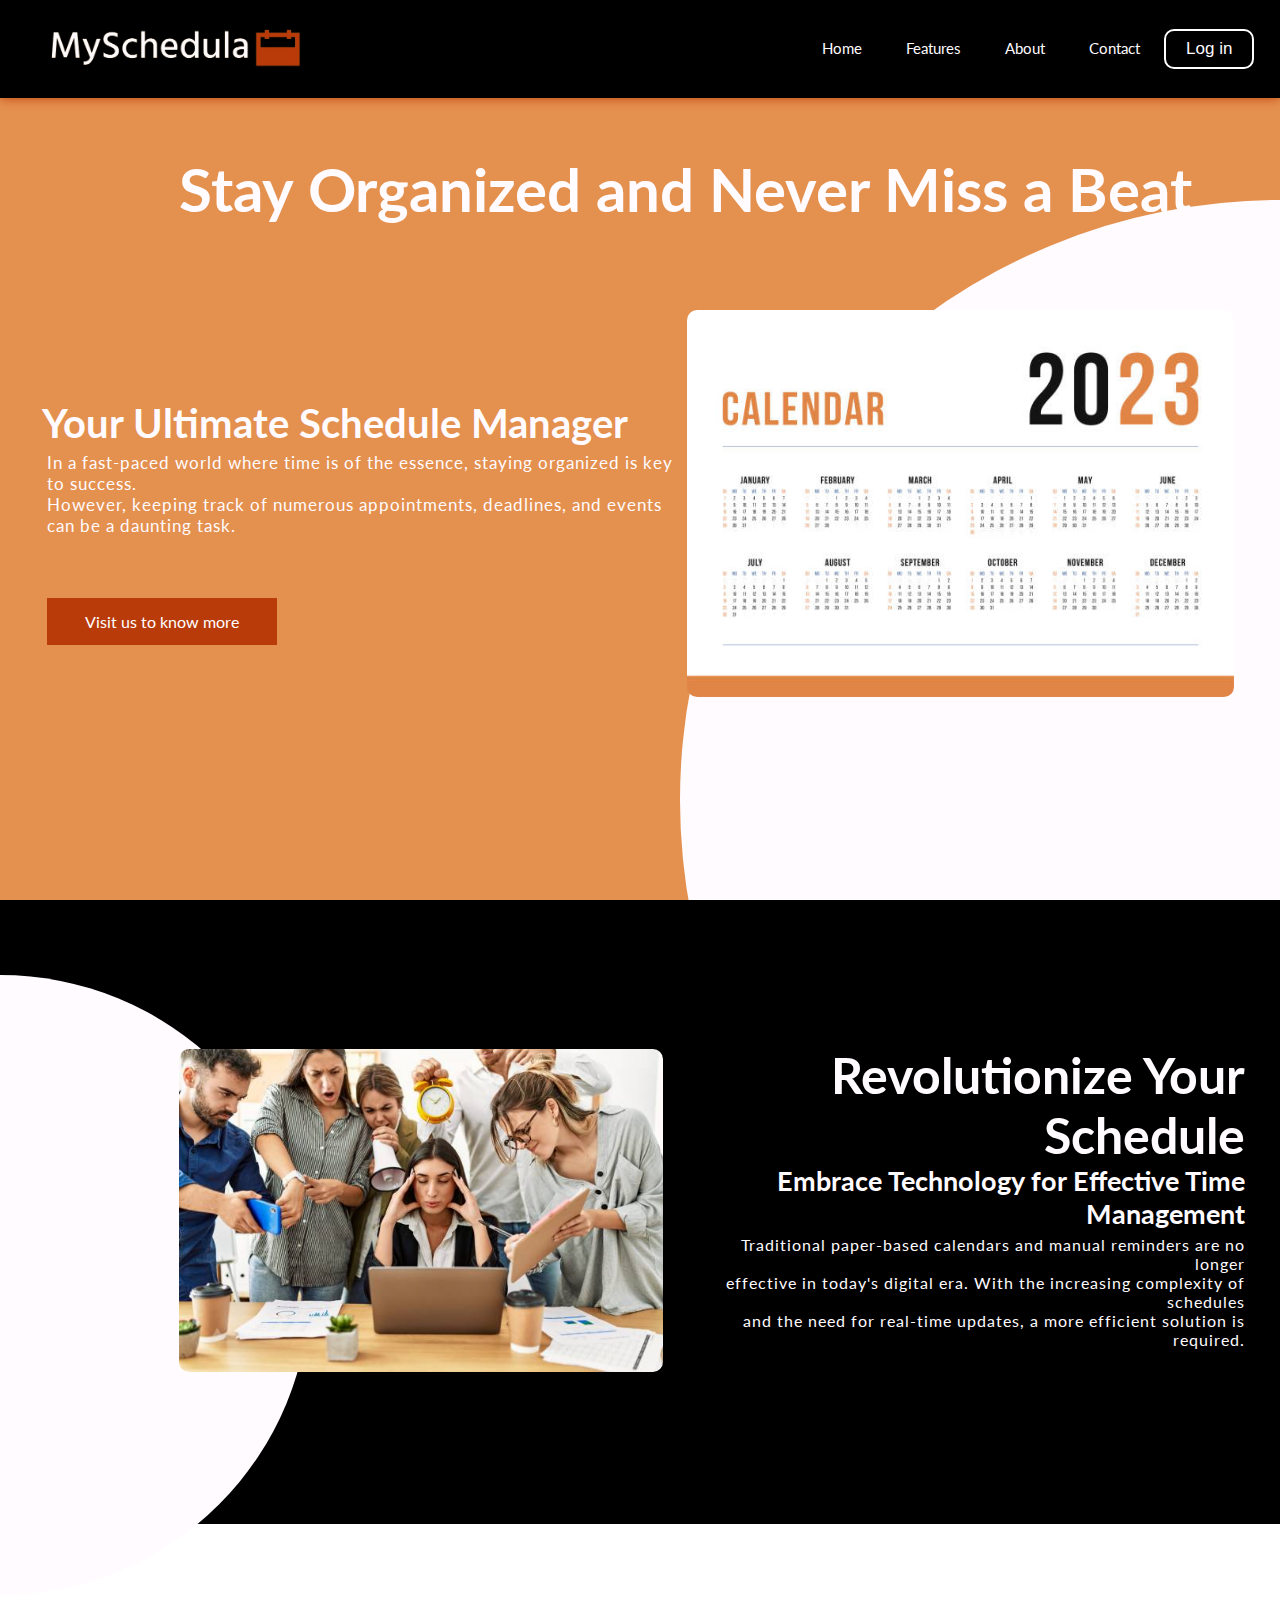
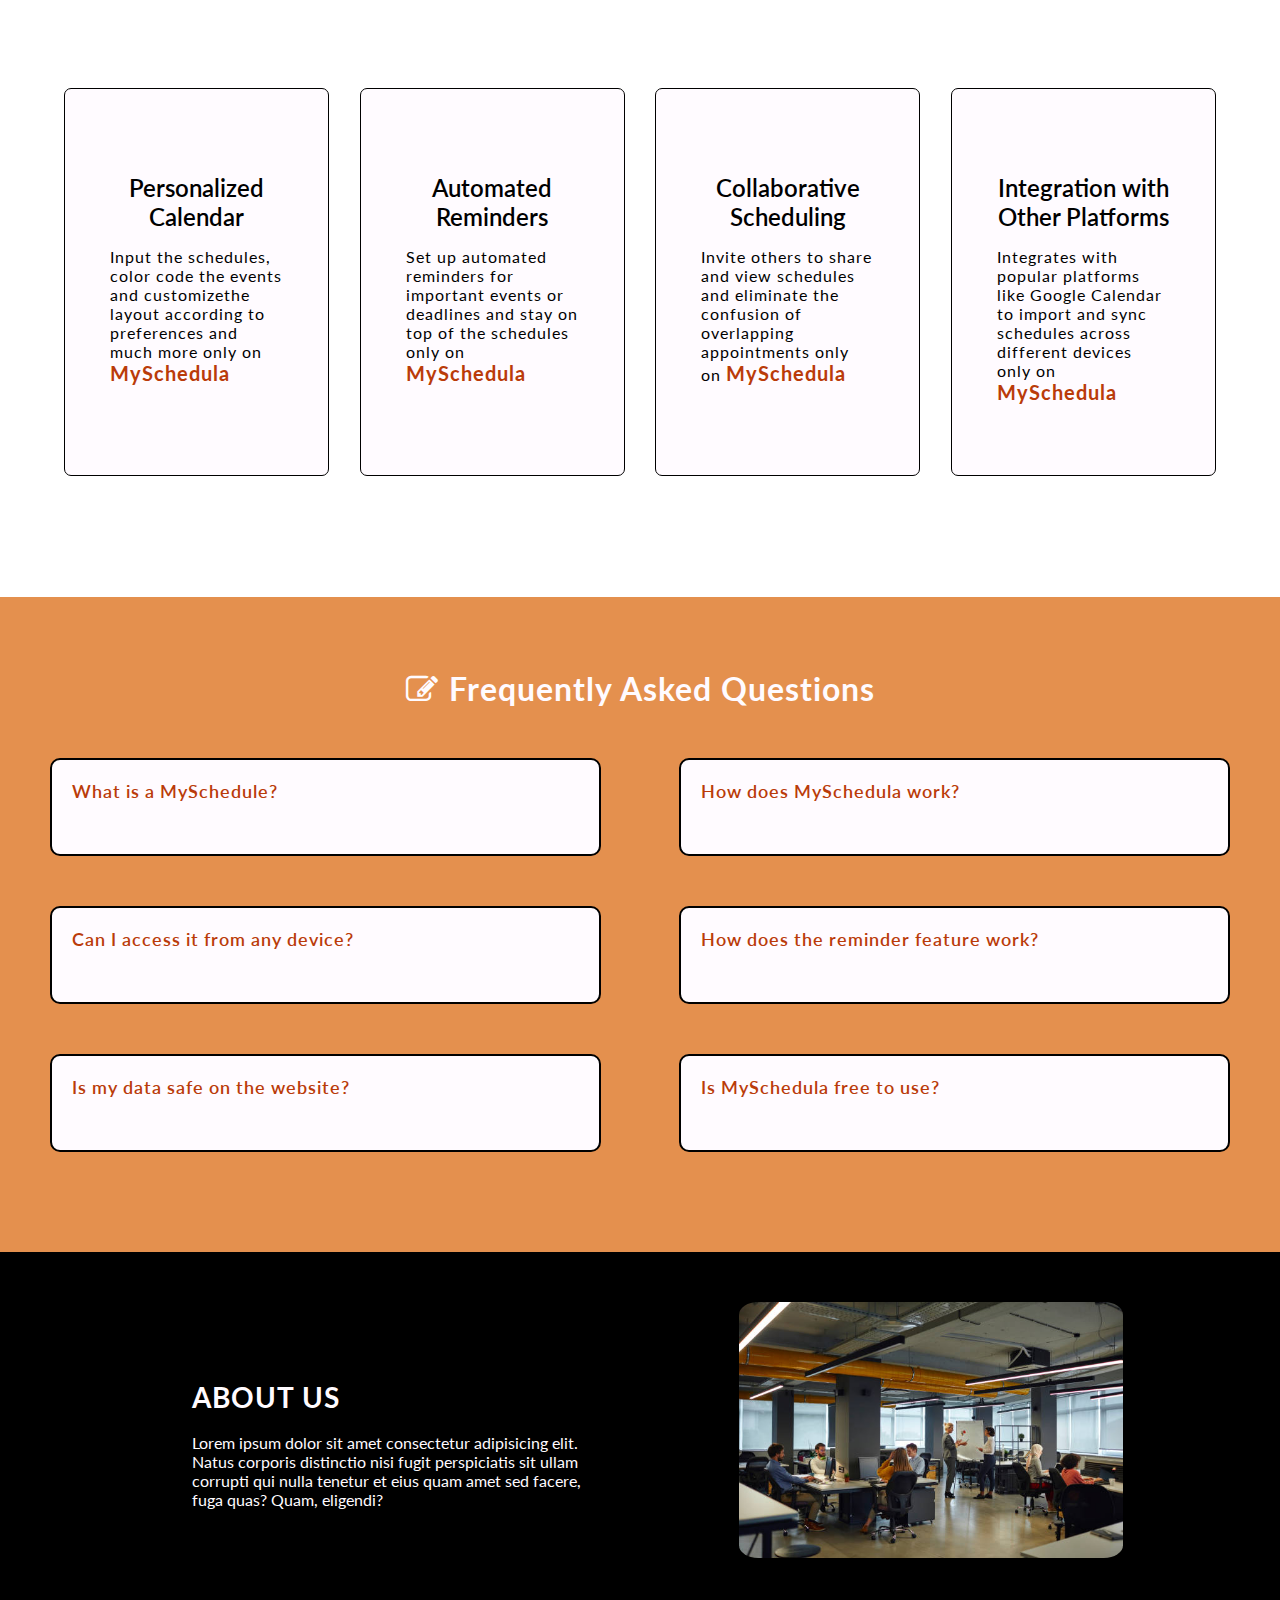
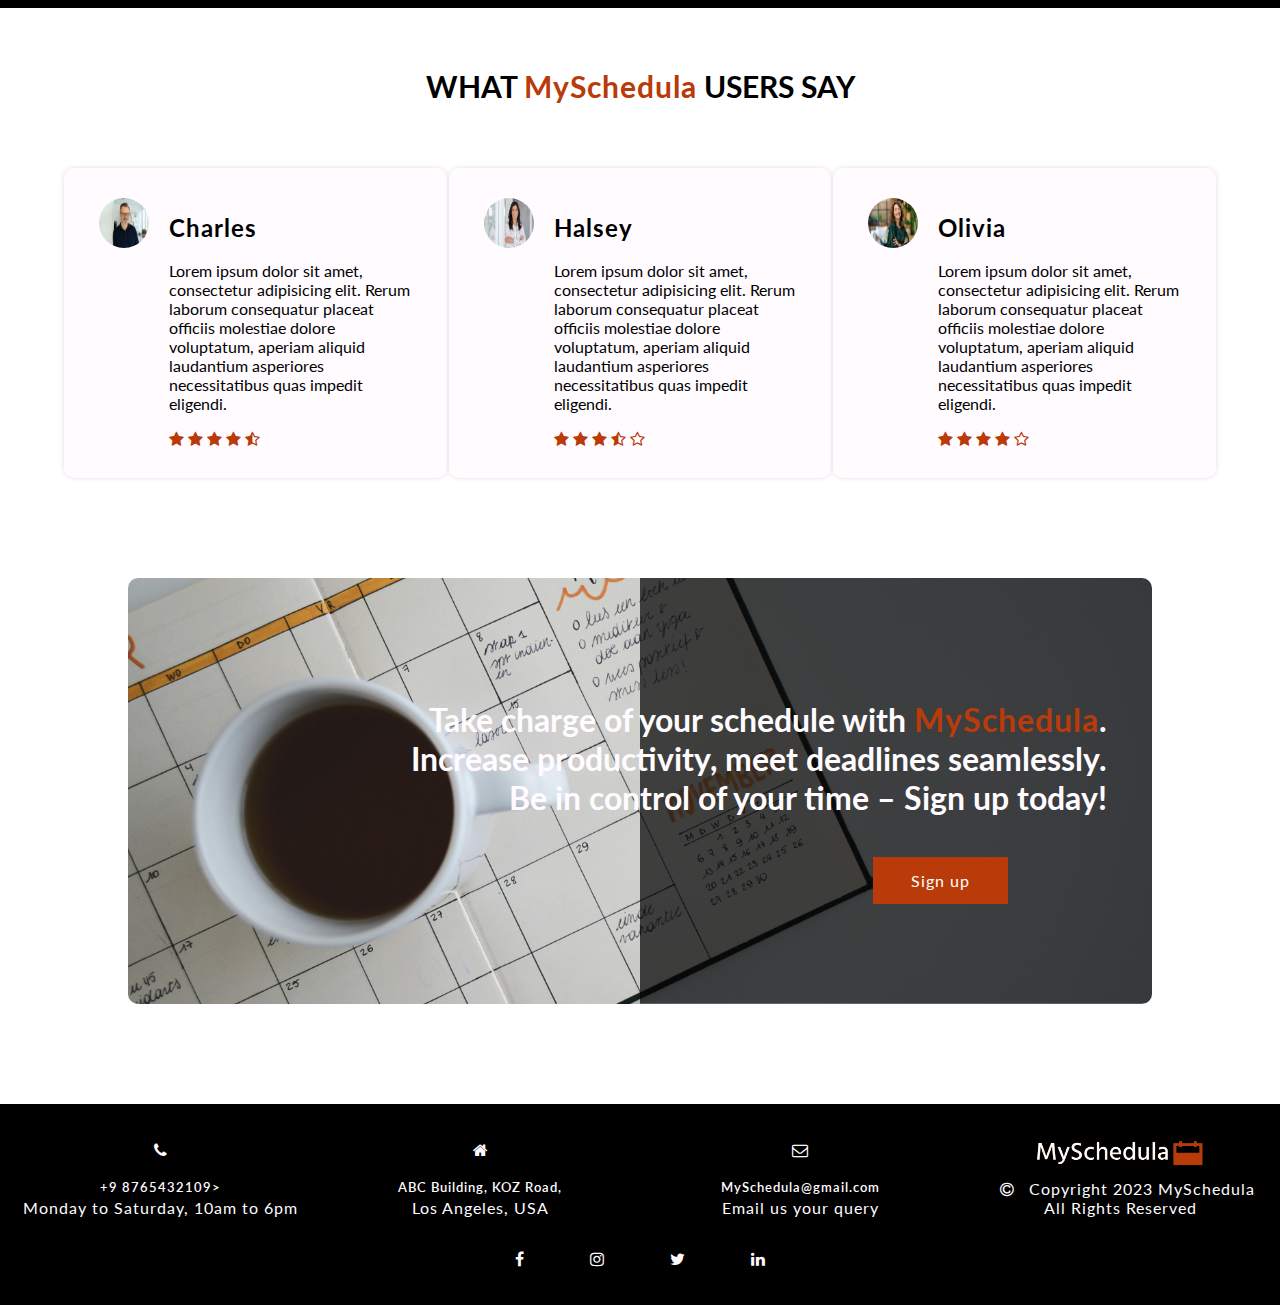
==== Task1/index.html @ 5ff6582a "Add new Files" ====
<!DOCTYPE html>
<html lang="en">

<head>
  <meta charset="UTF-8">
  <meta name="viewport" content="width=device-width, initial-scale=1.0">
  <title>My Schedula</title>
  <link rel="icon" href="/Task1/Images/logo.png" type="image/icon type">
  <link rel="stylesheet" href="style.css">
  <link rel="preconnect" href="https://fonts.googleapis.com">
  <link rel="preconnect" href="https://fonts.gstatic.com" crossorigin>
  <link href="https://fonts.googleapis.com/css2?family=Lato:wght@100;300;400;700&display=swap" rel="stylesheet">
  <link rel="stylesheet" href="https://cdnjs.cloudflare.com/ajax/libs/font-awesome/4.7.0/css/font-awesome.min.css">
</head>

<body>
  <!----HEADER---->
  <section class="header">
    <div class="circle"></div>
    <nav>
      <a href=""><img src="/Task1/Images/LogoName.png" alt="LogoName"></a>
      <div class="menu-bar" id="navLinks">
        <i class="fa fa-times" onclick="hideMenu()"></i>
        <ul>
          <li><a href="">Home</a></li>
          <li><a href="">Features</a></li>
          <li><a href="">About</a></li>
          <li><a href="">Contact</a></li>
          <button class="login">Log in</button>
        </ul>
      </div>
      <i class="fa fa-bars" onclick="showMenu()"></i>
    </nav>

    <!----INTRO---->
    <div class="tagline">
      <h1>Stay Organized and Never Miss a Beat</h1>
      <div class="intro-row">
        <div class="intro-col">
          <h3>Your Ultimate Schedule Manager</h3>
          <p>In a fast-paced world where time is of the essence, staying organized is key to success.
            <br>However, keeping track of numerous appointments, deadlines, and events can be a daunting task.
          </p>
          <a href="" class="main-btn">Visit us to know more</a>
        </div>
        <div class="intro-col">
          <img src="/Task1/Images/calender.jpg" alt="calender">
        </div>
      </div>
    </div>
  </section>

  <!----PROBLEM---->
  <section class="problem">
    <div class="circle1"></div>
    <div class="pro-row">
      <div class="pro-col">
        <img src="/Task1/Images/problem.jpg" alt="problem">
      </div>
      <div class="pro-col">
        <h1>Revolutionize Your Schedule</h1>
        <h3>Embrace Technology for Effective Time Management</h3>
        <p>Traditional paper-based calendars and manual reminders are no longer <br> effective in today's digital era.
          With the increasing complexity of schedules <br> and the need for real-time updates, a more efficient solution
          is required.
        </p>
      </div>
    </div>
  </section>

  <!----SOLUTION---->
  <section class="solution">
    <div class="row">
      <div class="solution-col">
        <i class="fa fa-calendar"></i>
        <h2>
          Personalized Calendar
        </h2>
        <p>
          Input the schedules, color code the events and customizethe layout according to preferences and much more only
          on <span>MySchedula</span>
        </p>
      </div>
      <div class="solution-col">
        <i class="fa fa-bell-o"></i>
        <h2>
          Automated Reminders
        </h2>
        <p>Set up automated reminders for important events or deadlines and stay on top of the schedules only on
          <span>MySchedula</span>
        </p>
      </div>
      <div class="solution-col">
        <i class="fa fa-share-alt"></i>
        <h2>
          Collaborative Scheduling
        </h2>
        <p>Invite others to share and view schedules and eliminate the confusion of overlapping appointments only on
          <span>MySchedula</span>
        </p>
      </div>
      <div class="solution-col">
        <i class="fa fa-google"></i>
        <h2>
          Integration with Other Platforms
        </h2>
        <p>Integrates with popular platforms like Google Calendar to import and sync schedules across different devices
          only on <span>MySchedula</span>
        </p>
      </div>
    </div>
  </section>

  <!----FAQ---->
  <section class="faq">
    <h1><i class="fa fa-pencil-square-o"></i>Frequently Asked Questions</h1>
    <div class="faq-row">
      <div class="faq-col">
        <label for="first">What is a MySchedule?</label>
        <input type="radio" name="faq" id="first">
        <p>A MySchedula is an online platform that helps <br> you create and manage schedules for various <br> activities or events. It allows you to input important details, <br> like date, time, and description, and <br> keeps track of all your upcoming schedules.
        </p>
      </div>
      <div class="faq-col">
        <label for="second">How does MySchedula work?</label>
        <input type="radio" name="faq" id="second">
        <p>MySchedula provides a user-friendly interface where you can easily create and organize your schedules. Simply input the necessary information for each activity or event, and the website will store and display them in a convenient calendar format. It also offers reminders, notifying you in advance of upcoming schedules.
        </p>
      </div>
    </div>
    <div class="faq-row">
      <div class="faq-col">
        <label for="third">Can I access it from any device?</label>
        <input type="radio" name="faq" id="third">
        <p>Yes, it is designed to be accessible from desktop computers, laptops, tablets, and smartphones. You can access your schedules and make changes anytime, anywhere, as long as you have an internet connection.
        </p>
      </div>
      <div class="faq-col">
        <label for="fourth">How does the reminder feature work?</label>
        <input type="radio" name="faq" id="fourth">
        <p>Once you set a schedule and enable the reminder feature, it will send you notifications (e.g., via email or push notification) to remind you before the scheduled activity or event. You can customize the timing of these reminders to suit your needs.
        </p>
      </div>
    </div>
    <div class="faq-row">
      <div class="faq-col">
        <label for="fivth">Is my data safe on the website?</label>
        <input type="radio" name="faq" id="fivth">
        <p>We take data privacy and security seriously. Our website uses industry-standard encryption protocols to ensure that your information is protected. We do not share or sell your data to third parties, and you have full control over your schedules and account settings.
        </p>
      </div>
      <div class="faq-col">
        <label for="sixth">Is MySchedula free to use?</label>
        <input type="radio" name="faq" id="sixth">
        <p>MySchedula offers both free and premium plans. The free version provides basic scheduling features, while the premium plan offers additional functionalities, such as advanced reminders, integrations with other tools, and priority customer support.
        </p>
      </div>
    </div>
  </section>

  <!----ABOUT US---->
  <section class="about">
    <div class="content">
    <h1>ABOUT US</h1>
    <p>
      Lorem ipsum dolor sit amet consectetur adipisicing elit. <br>Natus corporis distinctio nisi fugit perspiciatis sit ullam <br> corrupti qui nulla tenetur et eius quam amet sed facere,<br> fuga quas? Quam, eligendi?
    </p>
  </div>
    <img src="/Task1/Images/about.jpg" alt="about">
  </section>

<!----TESTIMONIALS---->
  <section class="testimonials">
    <h1>WHAT <span>MySchedula</span> USERS SAY</h1>
    <div class="row">
      <div class="testimonial-col">
        <img src="/Task1/Images/person3.jpg" alt="person3">
        <div>
          <h2>Charles</h2>
          <p>Lorem ipsum dolor sit amet, consectetur adipisicing elit.
            Rerum laborum consequatur placeat officiis molestiae dolore voluptatum, aperiam aliquid laudantium
            asperiores necessitatibus quas impedit eligendi.</p>
          <i class="fa fa-star"></i>
          <i class="fa fa-star"></i>
          <i class="fa fa-star"></i>
          <i class="fa fa-star"></i>
          <i class="fa fa-star-half-o"></i>
        </div>
      </div>
      <div class="testimonial-col">
        <img src="/Task1/Images/person2.jpg" alt="person2">
        <div>
          <h2>Halsey</h2>
          <p>Lorem ipsum dolor sit amet, consectetur adipisicing elit. 
            Rerum laborum consequatur placeat officiis molestiae dolore voluptatum, aperiam aliquid laudantium
            asperiores necessitatibus quas impedit eligendi.</p>
          <i class="fa fa-star"></i>
          <i class="fa fa-star"></i>
          <i class="fa fa-star"></i>
          <i class="fa fa-star-half-o"></i>
          <i class="fa fa-star-o"></i>
        </div>
      </div>
      <div class="testimonial-col">
        <img src="/Task1/Images/person4.jpg" alt="person4">
        <div>
          <h2>Olivia</h2>
          <p>Lorem ipsum dolor sit amet, consectetur adipisicing elit. 
            Rerum laborum consequatur placeat officiis molestiae dolore voluptatum, aperiam aliquid laudantium
            asperiores necessitatibus quas impedit eligendi.</p>
          <i class="fa fa-star"></i>
          <i class="fa fa-star"></i>
          <i class="fa fa-star"></i>
          <i class="fa fa-star"></i>
          <i class="fa fa-star-o"></i>
        </div>
      </div>
    </div>
  </section>

 <!----CALL TO ACTION---->
  <section class="cta">
    <h1>Take charge of your schedule with <span>MySchedula</span>.<br>Increase productivity, meet deadlines seamlessly.<br>Be in control of your time – Sign up today!</h1>
    <a href="" class="cta-btn">Sign up</a>
  </section>

  <!----FOOTER---->
  <section class="footer">
    <div class="contact-row">
      <div class="contact-col">
        <i class="fa fa-phone"></i>
        <span>
          <h5>+9 8765432109></h5>
          <p>Monday to Saturday, 10am to 6pm</p>
        </span>
      </div>
      <div class="contact-col">
        <i class="fa fa-home"></i>
        <span>
          <h5>ABC Building, KOZ Road,</h5>
          <p>Los Angeles, USA</p>
        </span>
      </div>
      <div class="contact-col">
        <i class="fa fa-envelope-o"></i>
        <span>
          <h5>MySchedula@gmail.com</h5>
          <p>Email us your query</p>
        </span>
      </div>
      <div class="contact-col">
        <img src="/Task1/Images/LogoName.png" alt="LogoName">
        <p class="copyright"><i class="fa fa-copyright"></i>Copyright 2023 MySchedula <br>All Rights Reserved</p>
      </div>
    </div>
    <i class="fa fa-facebook"></i>
    <i class="fa fa-instagram"></i>
    <i class="fa fa-twitter"></i>
    <i class="fa fa-linkedin"></i>
  </section>

<!----DIMENTION---->
  <script>
    var navLinks = document.getElementById("navLinks");
    function showMenu() {
      navLinks.style.right = "0";
    }
    function hideMenu() {
      navLinks.style.right = "-200px";
    }
  </script>
</body>

</html>
---- Task1/style.css ----
body {
    max-width: 100%;
    margin: 0;
    padding: 0;
    font-family: 'Lato', sans-serif;
    box-sizing: border-box;
    overflow-x: hidden;
    cursor: default;
}

/* -----HEADER----- */

.header {
    min-height: 100vh;
    width: 100%;
    background-color: #e4904e;
    position: relative;
}

nav {
    display: flex;
    padding: 1% 2%;
    justify-content: space-between;
    align-items: center;
    background-color: #000000;
    box-shadow: 0 0 10px #BA3B0A;
}

nav img {
    width: 300px;
    margin-top: 3px;
}

.menu-bar {
    flex: 1;
    text-align: right;
}

.menu-bar ul li {
    list-style: none;
    display: inline-block;
    padding: 8px 20px;
    position: relative;
}

.menu-bar ul li a {
    color: #fffbff;
    text-decoration: none;
    font-size: 15px;
}

.menu-bar ul li::after {
    content: '';
    width: 0%;
    height: 2px;
    background: #BA3B0A;
    display: block;
    margin: auto;
    transition: 0.5s;
}

.menu-bar ul li:hover::after {
    width: 100%;
}

.login {
    background-color: transparent;
    border: 2px solid #fff;
    padding: 8px 20px;
    border-radius: 10px;
    color: #fffbff;
    font-size: 17px;
    transition: 0.5s;
}

.login:active {
    transform: scale(0.90);
}

.login:hover {
    color: #fffbff;
    background-color: #BA3B0A;
    border: 2px solid #000000;
}

/* -----INTRO----- */

.tagline {
    width: 100%;
    color: #fffbff;
    padding: 55px 45px;
    align-items: center;
}

.tagline h1 {
    margin: 0.1px;
    font-size: 60px;
    text-align: center;
}

.intro-row {
    position: relative;
    display: flex;
    justify-content: space-between;
    align-items: center;
}

.intro-col {
    flex-basis: 100%;
    padding: 70px 2px;
}

.intro-col h3 {
    margin-left: -15px;
    padding: 10px;
    font-size: 40px;
}

.intro-col p {
    transform: translateY(-45px);
    margin-top: 20px;
    font-size: 17px;
    letter-spacing: 1px;
    color: #fffbff;
}

.intro-col img {
    width: 86%;
    border-radius: 10px;
    margin-top: 15px;
    animation: 1.5s ease-in-out fadeInanimation;
    animation-iteration-count: 1;
    animation-fill-mode: forwards;
}

@keyframes fadeInanimation {
    0% {
        opacity: 0;
    }

    100% {
        opacity: 1;
    }
}

.main-btn {
    display: inline-block;
    text-decoration: none;
    color: #fff;
    border: 2px solid #BA3B0A;
    padding: 12px 36px;
    background: #BA3B0A;
    position: relative;
    cursor: pointer;
}

.main-btn:active {
    transform: scale(0.90);
}

.main-btn:hover {
    border: 2px solid #fffbff;
    background: #e4904e;
    transition: 0.5s box-shadow ease-in-out;
    transition: 0.5s all ease-in-out;
    box-shadow: 0 0 10px #BA3B0A;
}

nav .fa {
    display: none;
}

.circle {
    position: absolute;
    top: 0;
    left: 0;
    width: 100%;
    height: 100%;
    background: #fffbff;
    clip-path: circle(600px at right 800px)
}

/*-----PROBLEM-----*/
.problem {
    width: 100%;
    margin: auto;
    text-align: center;
    padding: 55px 45px;
    min-height: 1vh;
    width: 100%;
    background-color: #000000;
}

.circle1 {
    position: absolute;
    top: 835px;
    left: 0;
    width: 100%;
    height: 100%;
    background: #fffbff;
    clip-path: circle(310px at left)
}

.pro-row {
    margin: 80px;
    display: flex;
    justify-content: space-between;
    align-items: center;
}

.pro-col {
    flex-basis: 48%;
    text-align: end;
}

.pro-col h1 {
    margin-top: 10px;
    font-size: 50px;
    color: #fffbff;
}

.pro-col h3 {
    margin-top: -35px;
    margin-bottom: 20px;
    font-size: 27px;
    color: #fffbff;
}

.pro-col p {
    margin: -15px 0 40px;
    font-size: 16px;
    color: #fffbff;
    letter-spacing: 1px;
}

.pro-col img {
    position: relative;
    width: 90%;
    border-radius: 10px;
    animation: 1.5s ease-in-out fadeInanimation;
    animation-iteration-count: 1;
    animation-fill-mode: forwards;
}

/*-----SOLUTION-----*/

.solution {
    width: 100%;
    margin: auto;
    text-align: center;
    padding-top: 100px;
    width: 100%;
}

.row {
    margin: 5%;
    display: flex;
    justify-content: space-between;
    align-content: center;
}

.solution-col {
    flex-basis: 15%;
    background: #fffbff;
    border: 1.6px solid #000;
    border-radius: 7px;
    margin-bottom: 5%;
    padding: 55px 45px;
    transition: 0.5s;
}

.solution-col .fa {
    color: #fffbff;
}

.solution-col h2 {
    text-align: center;
    font-weight: 600;
    margin: 10px 0;
    transition: 0.5s;
}

.solution-col p {
    text-align: left;
    letter-spacing: 1px;
}

.solution-col p span {
    font-size: 20px;
    font-weight: bolder;
    letter-spacing: 1px;
    color: #BA3B0A;
    transition: 0.5s;
}

.solution-col:hover {
    box-shadow: 0 0 20px 0px rgba(0, 0, 0, 0.2);
    background-color: #e4904e;
    transform: translateY(-15px);
    cursor: pointer;
}

.solution-col:hover span {
    color: #fffbff;
}

.solution-col:hover h2 {
    color: #fffbff;
}

@media(max-width:700px) {
    .row {
        flex-direction: column;
    }
}

/*-----FAQ-----*/
.faq {
    width: 100%;
    margin: auto;
    text-align: center;
    padding-top: 50px;
    padding-bottom: 50px;
    background-color: #e4904e;
}

.faq h1{
    color: #fffbff;
    letter-spacing: 1px;
    font-size: xx-large;
}

.faq h1 .fa{
    margin-right: 10px;
}

.faq-row {
    display: flex;
    justify-content: space-between;
    align-content: center;
    margin: 50px;
}

.faq-col {
    flex-basis: 43%;
    border-radius: 10px;
    text-align: left;
    padding: 20px;
    background-color: #fffbff;
    border: 2px solid #000;
}

.faq-col label {
    font-weight: 550;
    cursor: pointer;
    font-size: 18px;
    margin-bottom: -10px;
    letter-spacing: 1px;
    color: #BA3B0A;
}

.faq-col label+input[type="radio"] {
    display: none;
}

.faq-col p {
    letter-spacing: 1px;
    font-weight: 500;
    max-height: 0;
    overflow: hidden;
    transition: max-height 0.5s;
}

.faq-col label+input[type="radio"]:checked + p {
    max-height: 400px;
}

/*----ABOUT US----*/
.about {
    width: 100%;
    min-height: 1vh;
    padding-top: 50px;
    padding-bottom: 50px;
    background-color: #000;
    display: flex;
    justify-content:space-evenly;
}

.about img{
    width: 30%;
    border-radius: 5%;
}

.about h1{
    position: relative;
    margin-left: 35px;
    text-align: left;
    color: #fffbff;
    top:60px;
    letter-spacing: 1px;
    font-size: 28px;
}

.about p{
    position: relative;
    top: 60px;
    color: #fffbff;
    text-align: left;
    margin-left: 35px;

}

/*-----TESTIMONIALS-----*/
.testimonials {
    background-color: #fff;
    width: 100%;
    text-align: center;
}

.testimonials h1 {
    margin-top: 60px;
    font-size: 30px;
    color: #000000;
}

.testimonials span {
    letter-spacing: 1px;
    color: #BA3B0A;
}

.testimonial-col {
    flex-basis: 28%;
    border-radius: 10px;
    text-align: left;
    background: #fffbff;
    box-shadow: 0 0 5px #dfdfdf;
    padding: 30px;
    cursor: pointer;
    display: flex;
}

.testimonial-col img {
    width: 50px;
    height: 50px;
    margin-left: 5px;
    margin-right: 20px;
    border-radius: 50%;
}

.testimonial-col p {
    padding: 0;
}

.testimonial-col h2 {
    letter-spacing: 1px;
    margin-top: 15px;
    text-align: left;
    font-weight: bolder;
}


.testimonial-col .fa {
    color: #BA3B0A;
}

/*-----CALL TO ACTION-----*/
.cta {
    margin: 100px auto;
    width: 80%;
    background-image: linear-gradient(90deg, transparent 50%, rgba(0, 0, 0, 0.7)50%), url(/Task1/Images/cta.jpg);
    background-position: center;
    background-size: cover;
    border-radius: 10px;
    text-align: center;
    padding: 100px 0;
}

.cta h1 {
    color: #fffbff;
    margin-bottom: 40px;
    margin-right: 45px;
    padding: 0;
    text-align: right;
}

.cta span {
    color: #BA3B0A;
    letter-spacing: 1px;
}

.cta-btn {
    display: inline-block;
    text-decoration: none;
    color: #fff;
    border: 2px solid #BA3B0A;
    padding: 12px 36px;
    background: #BA3B0A;
    position: relative;
    left: 300px;
    cursor: pointer;
    letter-spacing: 1px;
    transition: 0.5s;
}

.cta-btn:active {
    transform: scale(0.90);
}

.cta-btn:hover {
    border: 2px solid #fffbff;
    background: #e4904e;
    box-shadow: 0 0 10px #BA3B0A;
}

/*-----FOOTER-----*/
.footer {
    width: 100%;
    text-align: center;
    padding: 20px 0;
    background-color: #000000;
    color: #fffbff;
}

.contact-row {
    display: flex;
    justify-content: space-between;
}

.contact-col {
    flex-basis: 50%;
}

.contact-col .fa {
    color: #fffbff;
    margin: 0 13px;
    cursor: pointer;
    padding: 18px;
    transition: 0.5s;
}

.contact-col .fa:hover {
    color: #BA3B0A;
    transform: translateY(-10px);
}

.contact-col h5 {
    margin-bottom: 1px;
    margin-top: 3px;
    font-weight: 600;
    letter-spacing: 1px;
    cursor: pointer;
}

.contact-col p {
    margin-top: 3px;
    letter-spacing: 1px;
    cursor: pointer;
}

.contact-col img {
    margin-top: 10px;
    width: 200px;
}

.contact-col .copyright .fa {
    padding: 1px;
}

.footer .fa {
    color: #fffbff;
    margin: 0 13px;
    cursor: pointer;
    padding: 18px;
}

/*----END----*/

/* .sub-header {
    height: 50vh;
    width: 100%;
    background-color: #e4904e;
    background-image: linear-gradient(rgba(4, 9, 30, 0.7), rgba(4, 9, 30, 0.7)), url(/estee-janssens-aQfhbxailCs-unsplash.jpg);
    background-position: center;
    background-size: cover;
    text-align: center;
    color: #000;
}

.sub-header h1 {
    margin-top: 100px;
}

.about-us {
    width: 80%;
    margin: auto;
    padding-top: 80px;
    padding-bottom: 50px;

}

.about-col {
    flex-basis: 48%;
    padding: 30px 2px;

}

.about-col img {
    width: 100%;
}

.about-col h1 {
    padding-top: 0;
}

.about-col p {
    padding: 15px 0 25px;
}

.red-btn {
    border: 1px solid #c56f06;
    background: transparent;
    color: #c56f06;
}

.red-btn:hover {
    color: #000;
} */
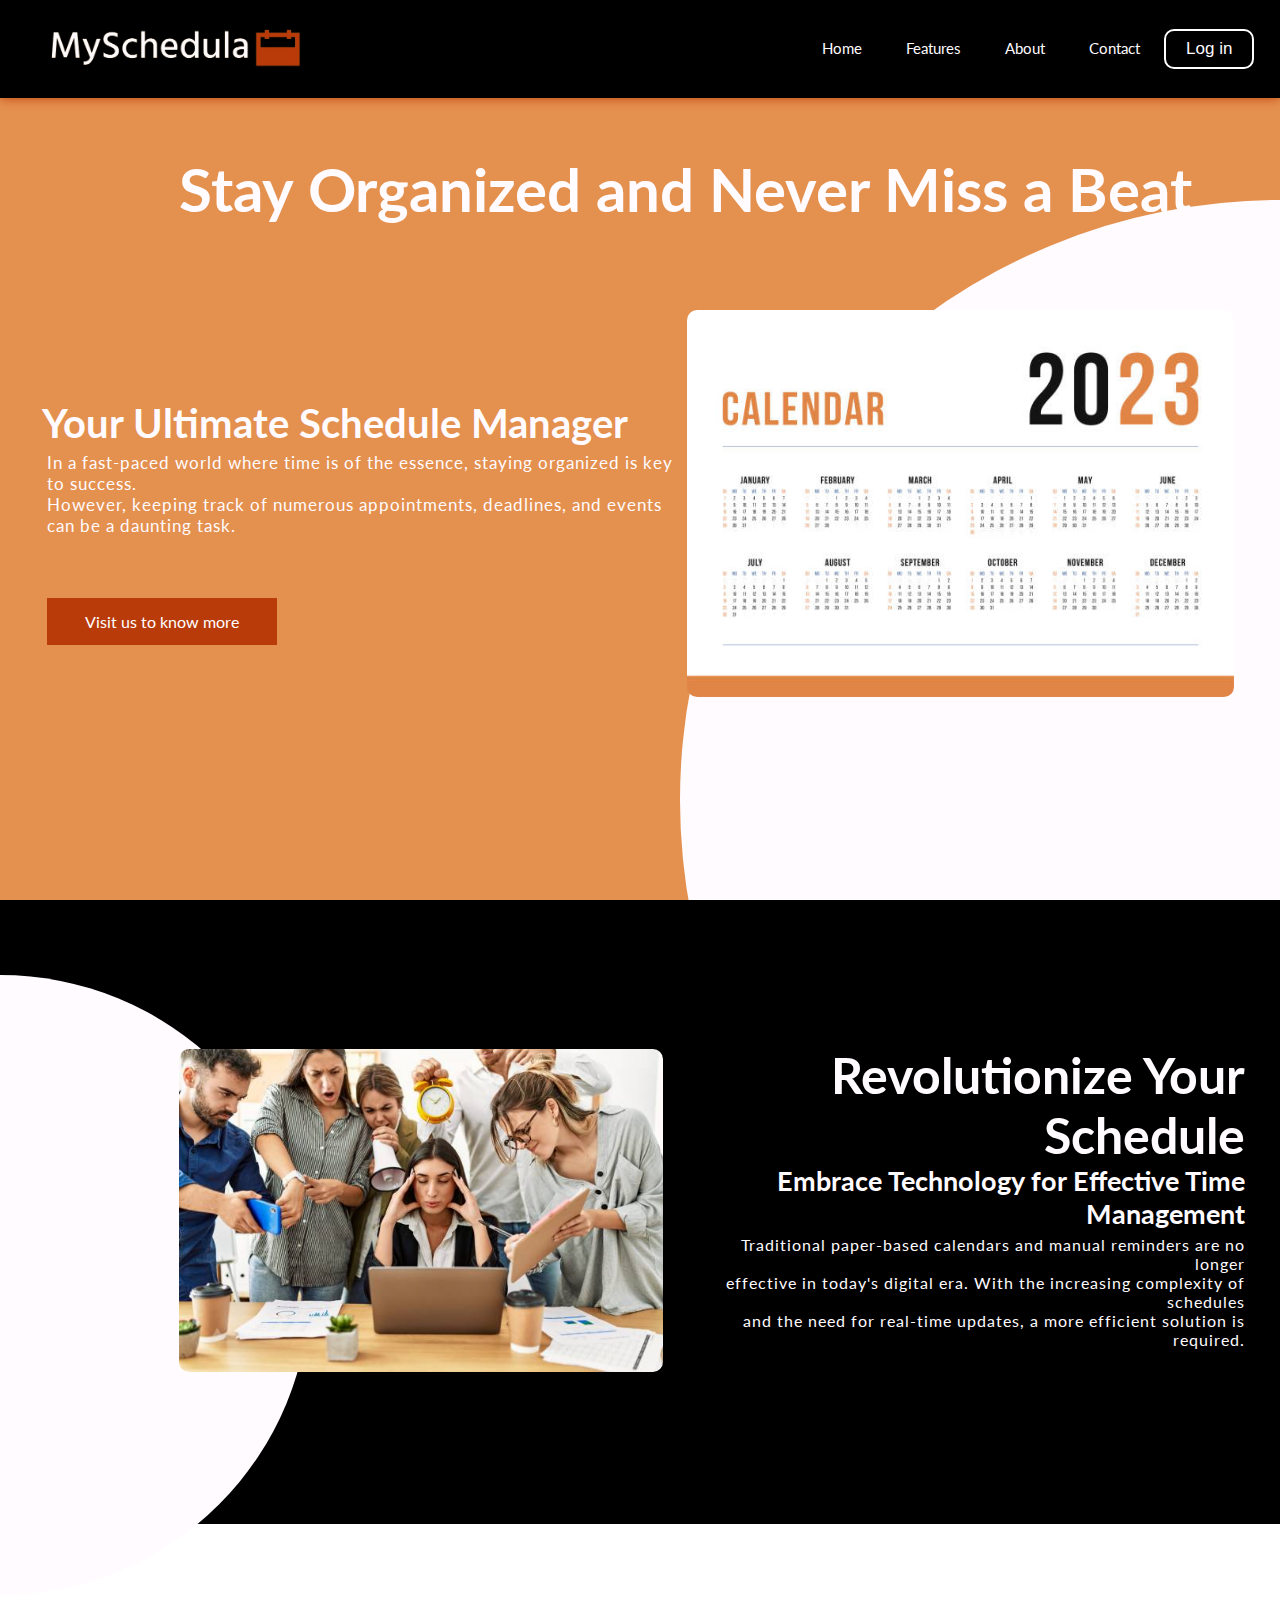
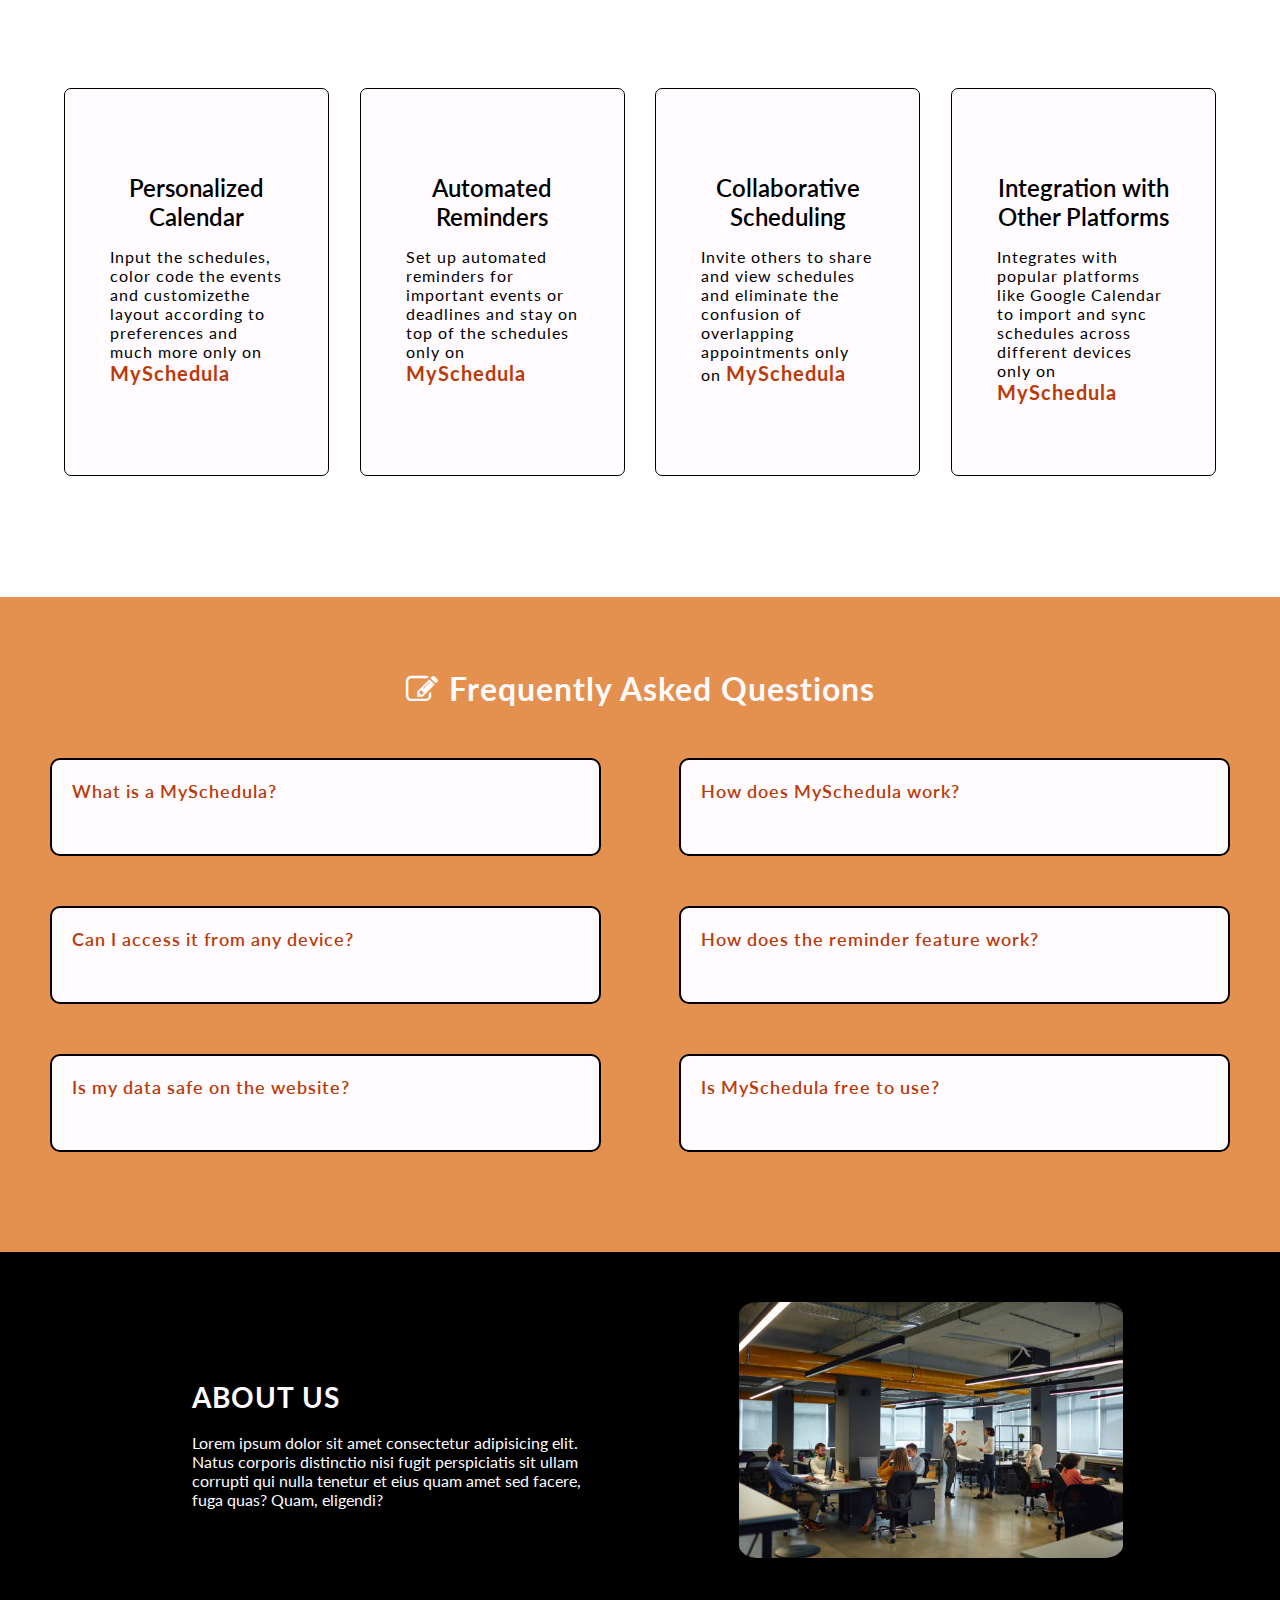
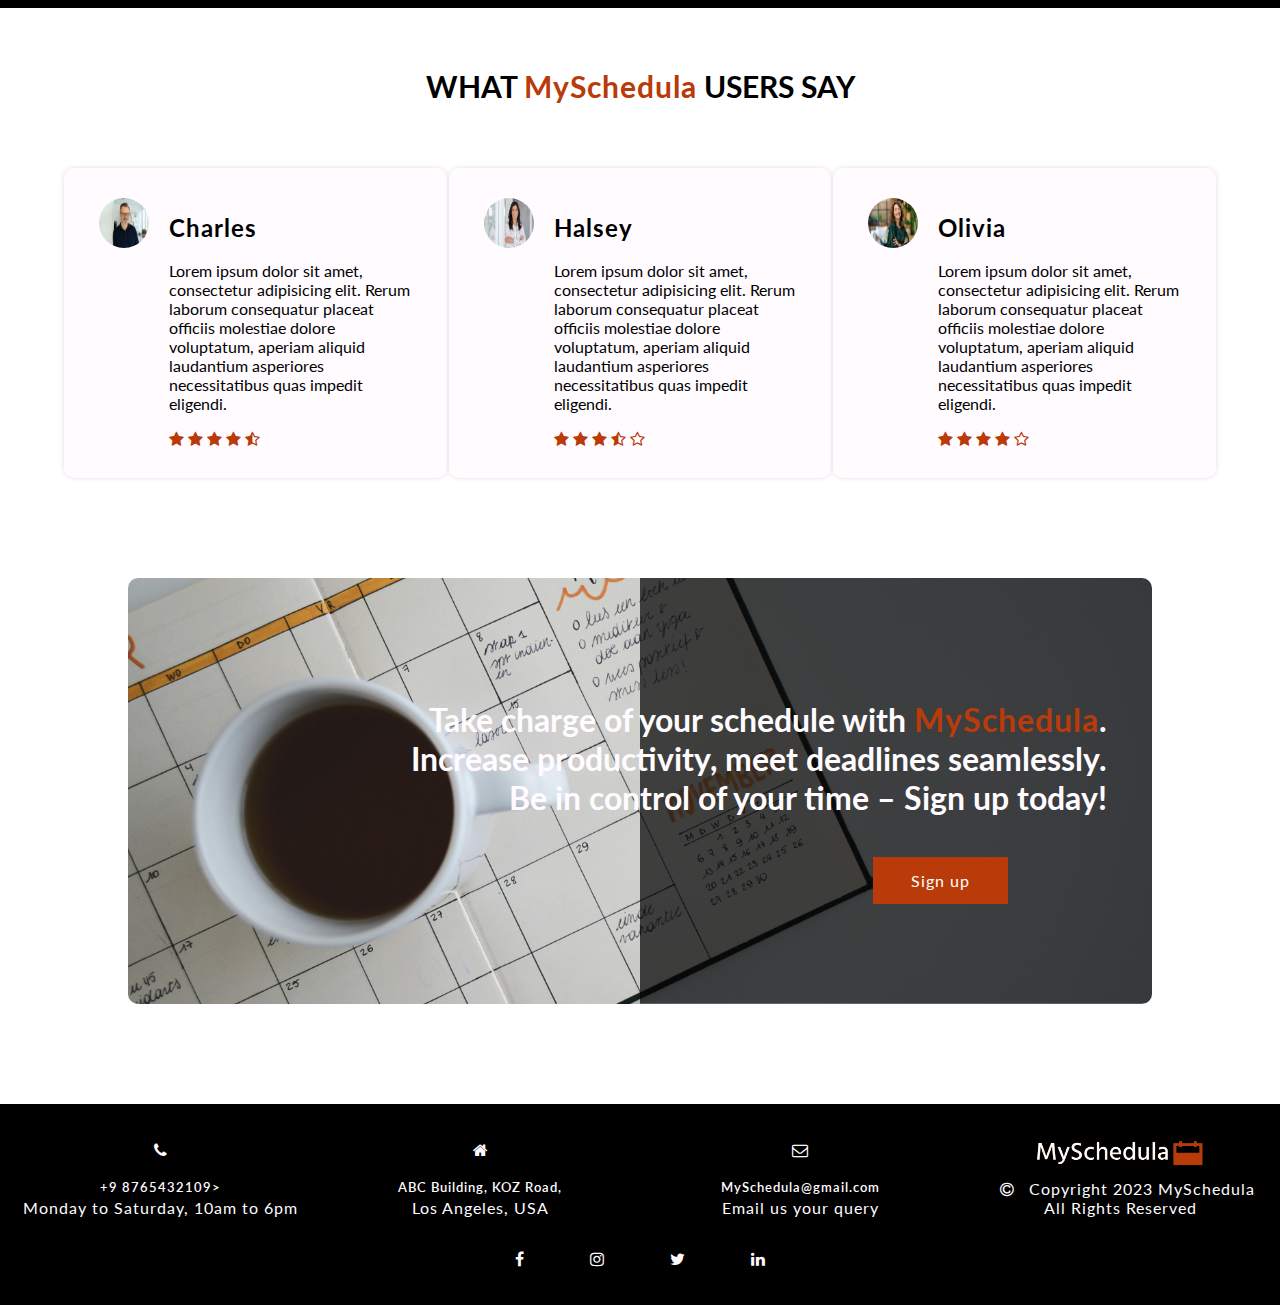
==== commit 16889766: "Update" ====
--- a/Task1/index.html
+++ b/Task1/index.html
@@ -6,7 +6,7 @@
   <meta name="viewport" content="width=device-width, initial-scale=1.0">
   <title>My Schedula</title>
   <link rel="icon" href="/Task1/Images/logo.png" type="image/icon type">
-  <link rel="stylesheet" href="style.css">
+  <link rel="stylesheet" href="/Task1/style.css">
   <link rel="preconnect" href="https://fonts.googleapis.com">
   <link rel="preconnect" href="https://fonts.gstatic.com" crossorigin>
   <link href="https://fonts.googleapis.com/css2?family=Lato:wght@100;300;400;700&display=swap" rel="stylesheet">
@@ -116,15 +116,19 @@
     <h1><i class="fa fa-pencil-square-o"></i>Frequently Asked Questions</h1>
     <div class="faq-row">
       <div class="faq-col">
-        <label for="first">What is a MySchedule?</label>
+        <label for="first">What is a MySchedula?</label>
         <input type="radio" name="faq" id="first">
-        <p>A MySchedula is an online platform that helps <br> you create and manage schedules for various <br> activities or events. It allows you to input important details, <br> like date, time, and description, and <br> keeps track of all your upcoming schedules.
+        <p>A MySchedula is an online platform that helps <br> you create and manage schedules for various <br>
+          activities or events. It allows you to input important details, <br> like date, time, and description, and
+          <br> keeps track of all your upcoming schedules.
         </p>
       </div>
       <div class="faq-col">
         <label for="second">How does MySchedula work?</label>
         <input type="radio" name="faq" id="second">
-        <p>MySchedula provides a user-friendly interface where you can easily create and organize your schedules. Simply input the necessary information for each activity or event, and the website will store and display them in a convenient calendar format. It also offers reminders, notifying you in advance of upcoming schedules.
+        <p>MySchedula provides a user-friendly interface where you can easily create and organize your schedules. Simply
+          input the necessary information for each activity or event, and the website will store and display them in a
+          convenient calendar format. It also offers reminders, notifying you in advance of upcoming schedules.
         </p>
       </div>
     </div>
@@ -132,13 +136,16 @@
       <div class="faq-col">
         <label for="third">Can I access it from any device?</label>
         <input type="radio" name="faq" id="third">
-        <p>Yes, it is designed to be accessible from desktop computers, laptops, tablets, and smartphones. You can access your schedules and make changes anytime, anywhere, as long as you have an internet connection.
+        <p>Yes, it is designed to be accessible from desktop computers, laptops, tablets, and smartphones. You can
+          access your schedules and make changes anytime, anywhere, as long as you have an internet connection.
         </p>
       </div>
       <div class="faq-col">
         <label for="fourth">How does the reminder feature work?</label>
         <input type="radio" name="faq" id="fourth">
-        <p>Once you set a schedule and enable the reminder feature, it will send you notifications (e.g., via email or push notification) to remind you before the scheduled activity or event. You can customize the timing of these reminders to suit your needs.
+        <p>Once you set a schedule and enable the reminder feature, it will send you notifications (e.g., via email or
+          push notification) to remind you before the scheduled activity or event. You can customize the timing of these
+          reminders to suit your needs.
         </p>
       </div>
     </div>
@@ -146,13 +153,17 @@
       <div class="faq-col">
         <label for="fivth">Is my data safe on the website?</label>
         <input type="radio" name="faq" id="fivth">
-        <p>We take data privacy and security seriously. Our website uses industry-standard encryption protocols to ensure that your information is protected. We do not share or sell your data to third parties, and you have full control over your schedules and account settings.
+        <p>We take data privacy and security seriously. Our website uses industry-standard encryption protocols to
+          ensure that your information is protected. We do not share or sell your data to third parties, and you have
+          full control over your schedules and account settings.
         </p>
       </div>
       <div class="faq-col">
         <label for="sixth">Is MySchedula free to use?</label>
         <input type="radio" name="faq" id="sixth">
-        <p>MySchedula offers both free and premium plans. The free version provides basic scheduling features, while the premium plan offers additional functionalities, such as advanced reminders, integrations with other tools, and priority customer support.
+        <p>MySchedula offers both free and premium plans. The free version provides basic scheduling features, while the
+          premium plan offers additional functionalities, such as advanced reminders, integrations with other tools, and
+          priority customer support.
         </p>
       </div>
     </div>
@@ -161,15 +172,16 @@
   <!----ABOUT US---->
   <section class="about">
     <div class="content">
-    <h1>ABOUT US</h1>
-    <p>
-      Lorem ipsum dolor sit amet consectetur adipisicing elit. <br>Natus corporis distinctio nisi fugit perspiciatis sit ullam <br> corrupti qui nulla tenetur et eius quam amet sed facere,<br> fuga quas? Quam, eligendi?
-    </p>
-  </div>
+      <h1>ABOUT US</h1>
+      <p>
+        Lorem ipsum dolor sit amet consectetur adipisicing elit. <br>Natus corporis distinctio nisi fugit perspiciatis
+        sit ullam <br> corrupti qui nulla tenetur et eius quam amet sed facere,<br> fuga quas? Quam, eligendi?
+      </p>
+    </div>
     <img src="/Task1/Images/about.jpg" alt="about">
   </section>
 
-<!----TESTIMONIALS---->
+  <!----TESTIMONIALS---->
   <section class="testimonials">
     <h1>WHAT <span>MySchedula</span> USERS SAY</h1>
     <div class="row">
@@ -191,7 +203,7 @@
         <img src="/Task1/Images/person2.jpg" alt="person2">
         <div>
           <h2>Halsey</h2>
-          <p>Lorem ipsum dolor sit amet, consectetur adipisicing elit. 
+          <p>Lorem ipsum dolor sit amet, consectetur adipisicing elit.
             Rerum laborum consequatur placeat officiis molestiae dolore voluptatum, aperiam aliquid laudantium
             asperiores necessitatibus quas impedit eligendi.</p>
           <i class="fa fa-star"></i>
@@ -205,7 +217,7 @@
         <img src="/Task1/Images/person4.jpg" alt="person4">
         <div>
           <h2>Olivia</h2>
-          <p>Lorem ipsum dolor sit amet, consectetur adipisicing elit. 
+          <p>Lorem ipsum dolor sit amet, consectetur adipisicing elit.
             Rerum laborum consequatur placeat officiis molestiae dolore voluptatum, aperiam aliquid laudantium
             asperiores necessitatibus quas impedit eligendi.</p>
           <i class="fa fa-star"></i>
@@ -218,9 +230,10 @@
     </div>
   </section>
 
- <!----CALL TO ACTION---->
+  <!----CALL TO ACTION---->
   <section class="cta">
-    <h1>Take charge of your schedule with <span>MySchedula</span>.<br>Increase productivity, meet deadlines seamlessly.<br>Be in control of your time – Sign up today!</h1>
+    <h1>Take charge of your schedule with <span>MySchedula</span>.<br>Increase productivity, meet deadlines
+      seamlessly.<br>Be in control of your time – Sign up today!</h1>
     <a href="" class="cta-btn">Sign up</a>
   </section>
 
@@ -259,7 +272,7 @@
     <i class="fa fa-linkedin"></i>
   </section>
 
-<!----DIMENTION---->
+  <!----DIMENTION---->
   <script>
     var navLinks = document.getElementById("navLinks");
     function showMenu() {
--- a/Task1/style.css
+++ b/Task1/style.css
@@ -324,13 +324,13 @@
     background-color: #e4904e;
 }
 
-.faq h1{
+.faq h1 {
     color: #fffbff;
     letter-spacing: 1px;
     font-size: xx-large;
 }
 
-.faq h1 .fa{
+.faq h1 .fa {
     margin-right: 10px;
 }
 
@@ -371,7 +371,7 @@
     transition: max-height 0.5s;
 }
 
-.faq-col label+input[type="radio"]:checked + p {
+.faq-col label+input[type="radio"]:checked+p {
     max-height: 400px;
 }
 
@@ -383,25 +383,25 @@
     padding-bottom: 50px;
     background-color: #000;
     display: flex;
-    justify-content:space-evenly;
-}
-
-.about img{
+    justify-content: space-evenly;
+}
+
+.about img {
     width: 30%;
     border-radius: 5%;
 }
 
-.about h1{
+.about h1 {
     position: relative;
     margin-left: 35px;
     text-align: left;
     color: #fffbff;
-    top:60px;
+    top: 60px;
     letter-spacing: 1px;
     font-size: 28px;
 }
 
-.about p{
+.about p {
     position: relative;
     top: 60px;
     color: #fffbff;
@@ -573,55 +573,4 @@
     padding: 18px;
 }
 
-/*----END----*/
-
-/* .sub-header {
-    height: 50vh;
-    width: 100%;
-    background-color: #e4904e;
-    background-image: linear-gradient(rgba(4, 9, 30, 0.7), rgba(4, 9, 30, 0.7)), url(/estee-janssens-aQfhbxailCs-unsplash.jpg);
-    background-position: center;
-    background-size: cover;
-    text-align: center;
-    color: #000;
-}
-
-.sub-header h1 {
-    margin-top: 100px;
-}
-
-.about-us {
-    width: 80%;
-    margin: auto;
-    padding-top: 80px;
-    padding-bottom: 50px;
-
-}
-
-.about-col {
-    flex-basis: 48%;
-    padding: 30px 2px;
-
-}
-
-.about-col img {
-    width: 100%;
-}
-
-.about-col h1 {
-    padding-top: 0;
-}
-
-.about-col p {
-    padding: 15px 0 25px;
-}
-
-.red-btn {
-    border: 1px solid #c56f06;
-    background: transparent;
-    color: #c56f06;
-}
-
-.red-btn:hover {
-    color: #000;
-} */+/*----END----*/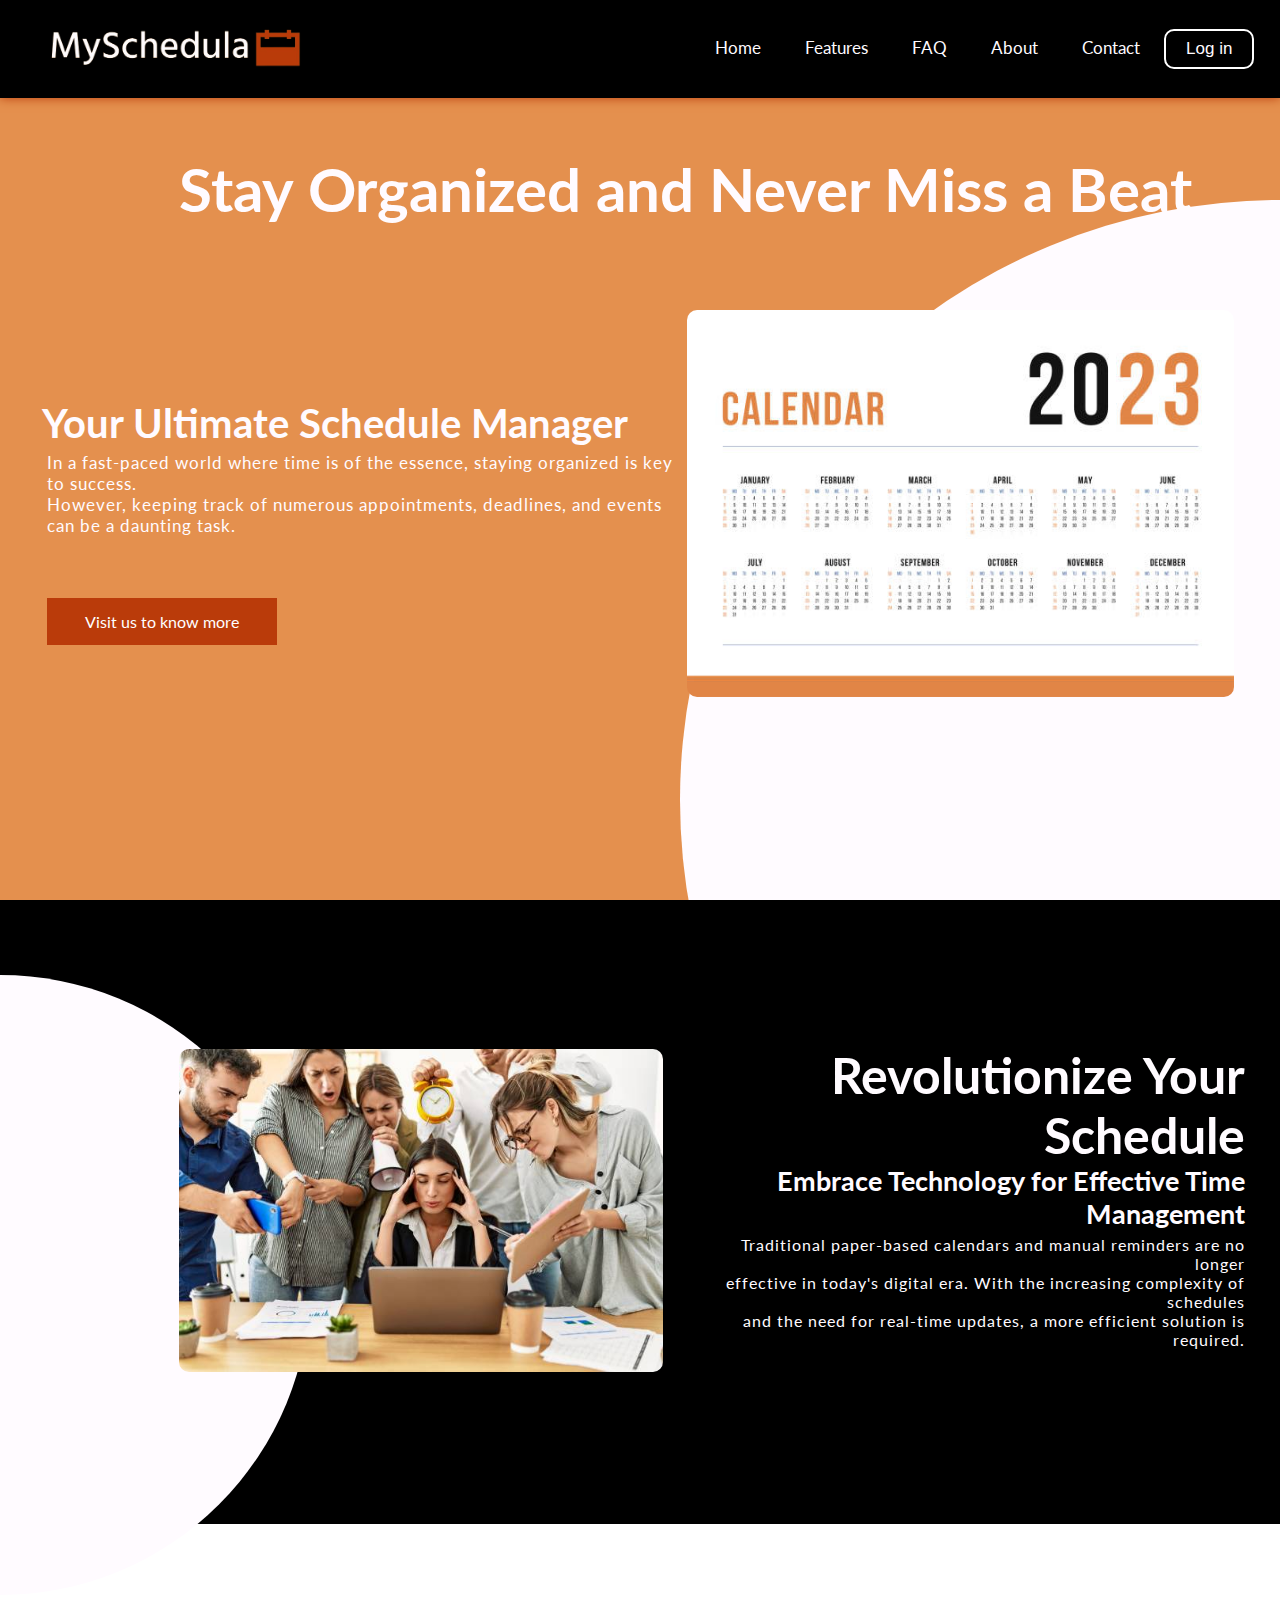
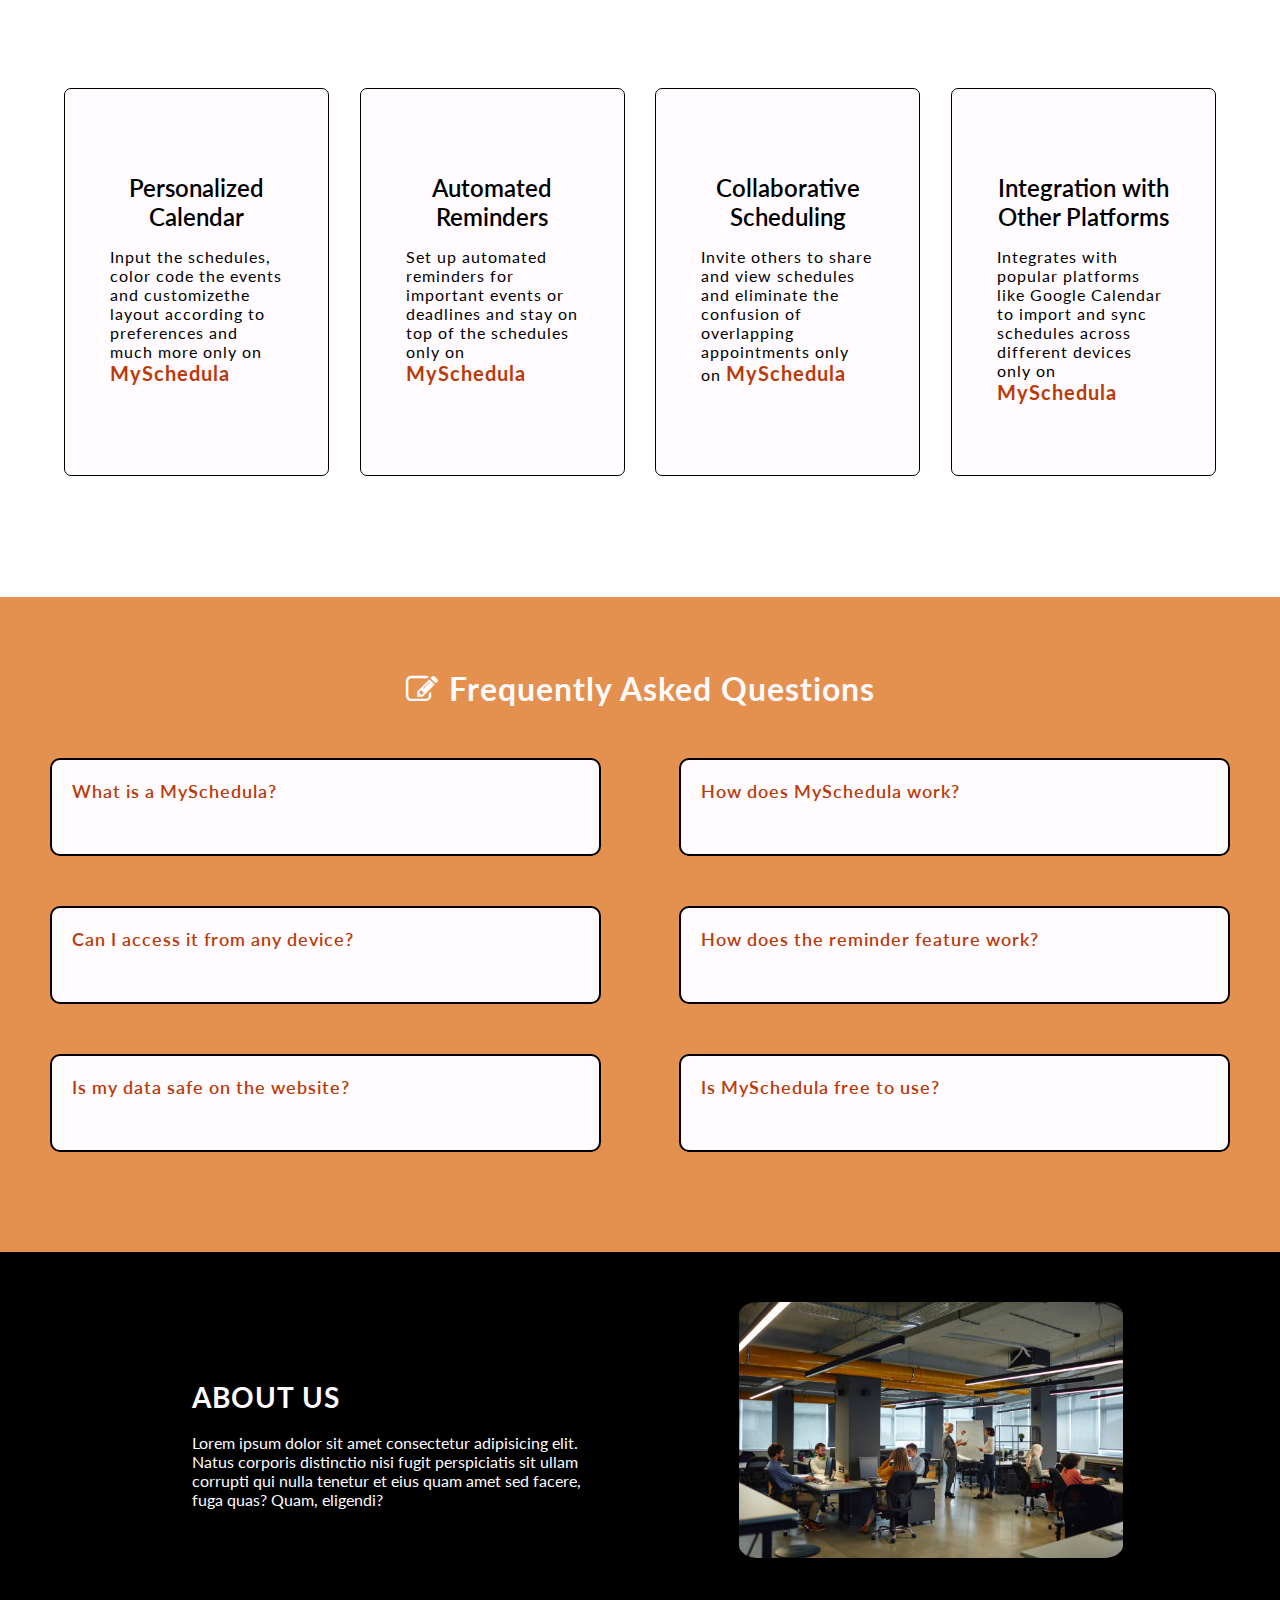
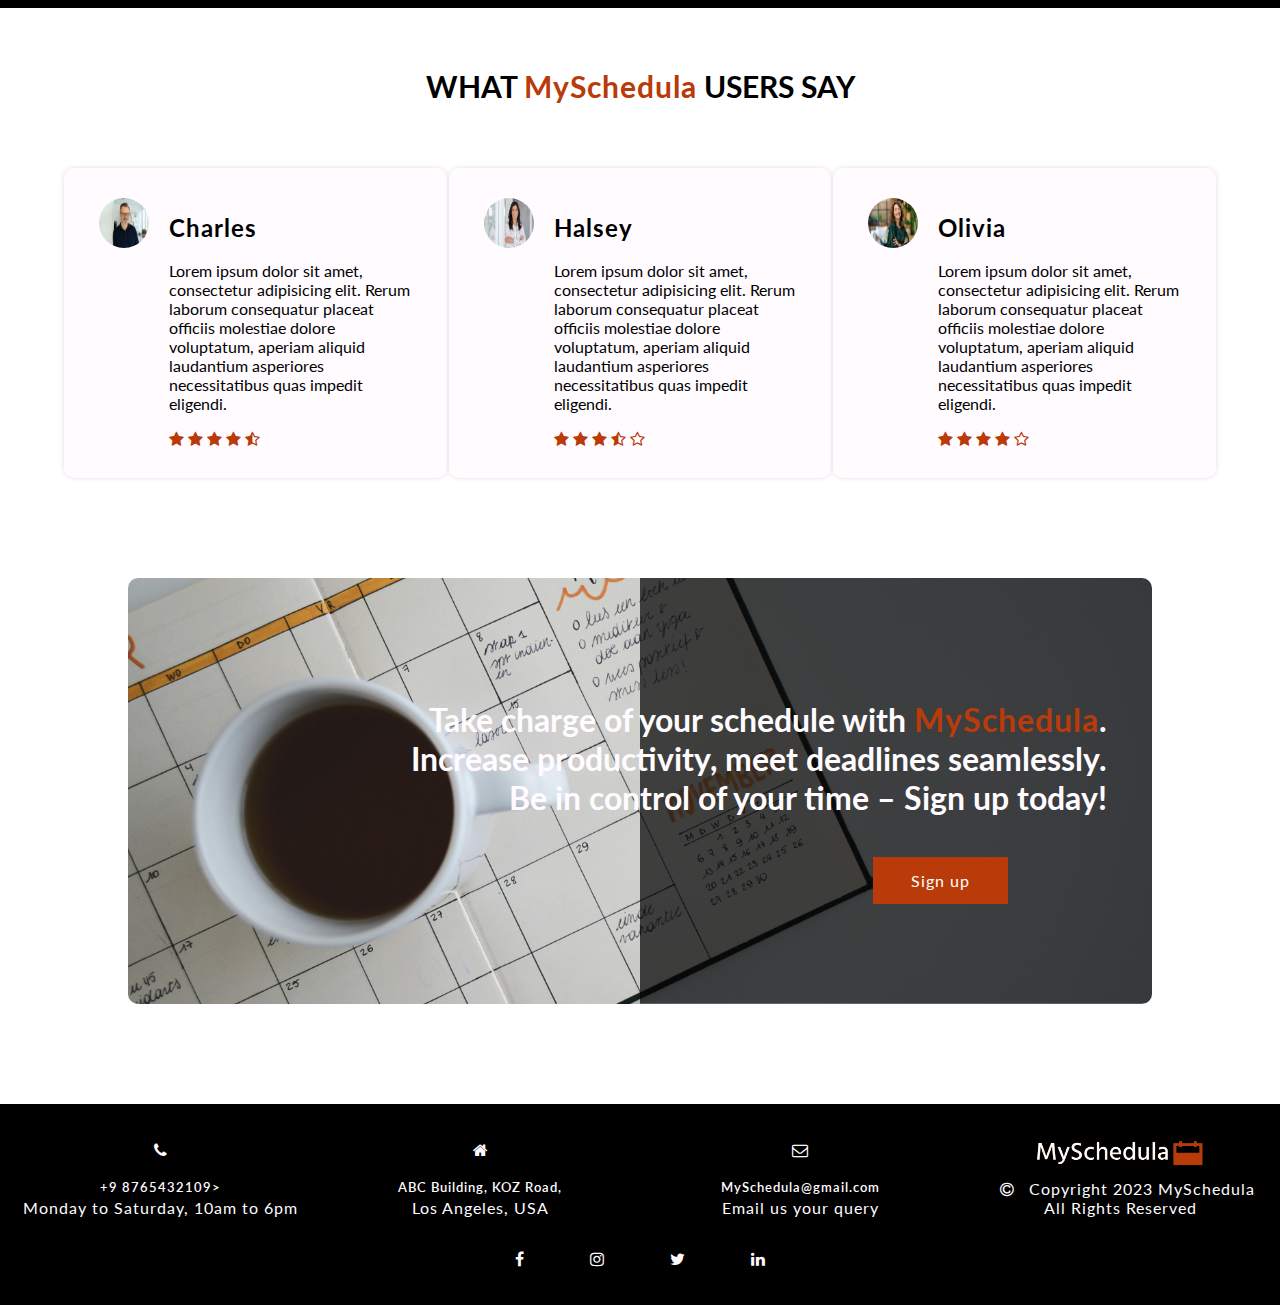
==== commit 194bdb93: "Update" ====
--- a/Task1/index.html
+++ b/Task1/index.html
@@ -15,17 +15,18 @@
 
 <body>
   <!----HEADER---->
-  <section class="header">
+  <section class="header" id="header">
     <div class="circle"></div>
     <nav>
       <a href=""><img src="/Task1/Images/LogoName.png" alt="LogoName"></a>
       <div class="menu-bar" id="navLinks">
         <i class="fa fa-times" onclick="hideMenu()"></i>
         <ul>
-          <li><a href="">Home</a></li>
-          <li><a href="">Features</a></li>
-          <li><a href="">About</a></li>
-          <li><a href="">Contact</a></li>
+          <li><a href="#header">Home</a></li>
+          <li><a href="#solution">Features</a></li>
+          <li><a href="#faq">FAQ</a></li>
+          <li><a href="#about">About</a></li>
+          <li><a href="#contact">Contact</a></li>
           <button class="login">Log in</button>
         </ul>
       </div>
@@ -69,7 +70,7 @@
   </section>
 
   <!----SOLUTION---->
-  <section class="solution">
+  <section class="solution" id="solution">
     <div class="row">
       <div class="solution-col">
         <i class="fa fa-calendar"></i>
@@ -112,7 +113,7 @@
   </section>
 
   <!----FAQ---->
-  <section class="faq">
+  <section class="faq" id="faq">
     <h1><i class="fa fa-pencil-square-o"></i>Frequently Asked Questions</h1>
     <div class="faq-row">
       <div class="faq-col">
@@ -170,7 +171,7 @@
   </section>
 
   <!----ABOUT US---->
-  <section class="about">
+  <section class="about" id="about">
     <div class="content">
       <h1>ABOUT US</h1>
       <p>
@@ -238,7 +239,7 @@
   </section>
 
   <!----FOOTER---->
-  <section class="footer">
+  <section class="footer" id="contact">
     <div class="contact-row">
       <div class="contact-col">
         <i class="fa fa-phone"></i>
--- a/Task1/style.css
+++ b/Task1/style.css
@@ -1,3 +1,7 @@
+html{
+    scroll-behavior: smooth;
+}
+
 body {
     max-width: 100%;
     margin: 0;
@@ -46,7 +50,7 @@
 .menu-bar ul li a {
     color: #fffbff;
     text-decoration: none;
-    font-size: 15px;
+    font-size: 16.5px;
 }
 
 .menu-bar ul li::after {
